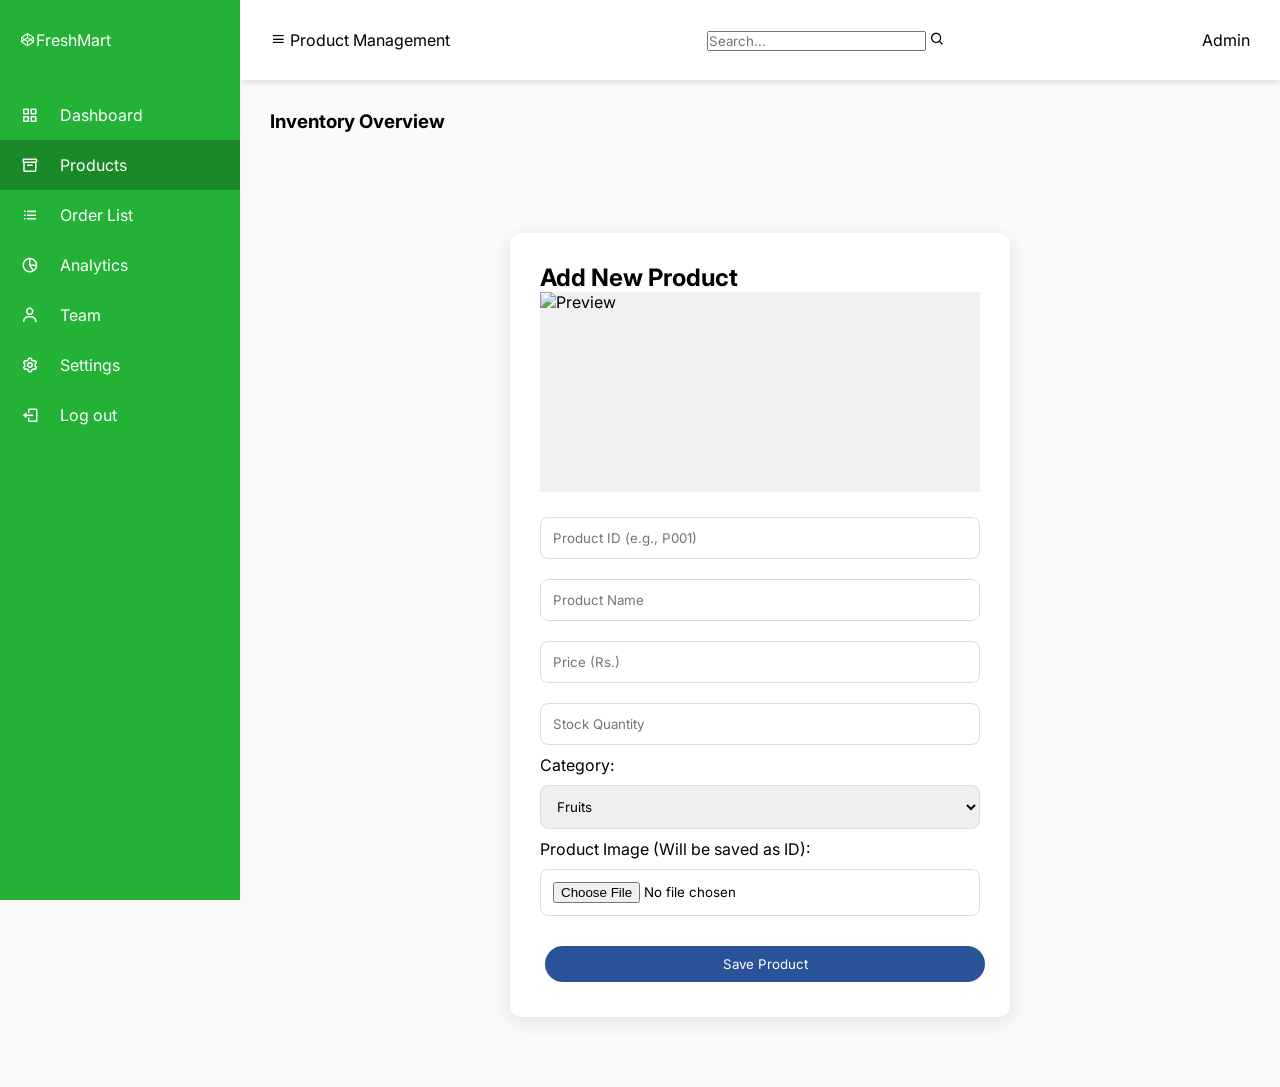
==== add-product.html @ e8dd7d20 "Update files" ====
<!DOCTYPE html>
<html lang="en">
<head>
    <meta charset="UTF-8">
    <meta name="viewport" content="width=device-width, initial-scale=1.0">
    <title>FreshMart | Product Management</title>
    <link rel="stylesheet" href="admin.css">
    <link href='https://unpkg.com/boxicons@2.1.4/css/boxicons.min.css' rel='stylesheet'>
</head>
<body>
    <div class="sidebar">
        <div class="logo-details">
            <i class='bx bxl-codepen'></i>
            <span class="logo_name">FreshMart</span>
        </div>
        <ul class="nav-links">
            <li><a href="admin.html"><i class='bx bx-grid-alt'></i><span class="links_name">Dashboard</span></a></li>
            <li><a href="admin_product.html" class="active"><i class='bx bx-box'></i><span class="links_name">Products</span></a></li>
            <li><a href="#"><i class='bx bx-list-ul'></i><span class="links_name">Order List</span></a></li>
            <li><a href="#"><i class='bx bx-pie-chart-alt-2'></i><span class="links_name">Analytics</span></a></li>
            <li><a href="#"><i class='bx bx-user'></i><span class="links_name">Team</span></a></li>
            <li><a href="#"><i class='bx bx-cog'></i><span class="links_name">Settings</span></a></li>
            <li class="log_out"><a href="#"><i class='bx bx-log-out'></i><span class="links_name">Log out</span></a></li>
        </ul>
    </div>

    <section class="home-section">
        <nav>
            <div class="sidebar-button">
                <i class='bx bx-menu sidebarBtn'></i>
                <span class="dashboard">Product Management</span>
            </div>
            <div class="search-box">
                <input type="text" placeholder="Search...">
                <i class='bx bx-search'></i>
            </div>
            <div class="profile-details">
                <span class="admin_name">Admin</span>
            </div>
        </nav>

        <div class="home-content">
            <h3>Inventory Overview</h3>
        </div>

        <div class="home-content">
            <div class="admin-form">
                <h2>Add New Product</h2>
                <div class="preview-box">
                    <img id="imgPreview" src="" alt="Preview">
                </div>

                <form id="productForm">
                    <input type="text" id="pId" placeholder="Product ID (e.g., P001)" required>
                    <input type="text" id="pName" placeholder="Product Name" required>
                    <input type="number" id="pPrice" placeholder="Price (Rs.)" required>
                    <input type="number" id="pStock" placeholder="Stock Quantity" required>

                    <label>Category:</label>
                    <select id="pCategory">
                        <option value="fruits">Fruits</option>
                        <option value="vegetables">Vegetables</option>
                        <option value="dairy">Dairy</option>
                        <option value="frozen_food">Frozen Food</option>
                        <option value="grocery">Grocery</option>
                    </select>

                    <label>Product Image (Will be saved as ID):</label>
                    <input type="file" id="pImage" accept="image/*" required>

                    <button type="submit" class="category-btn active" style="width:100%; margin-top:20px;">Save Product</button>
                </form>
            </div>
        </div>
    </section>

    <script src="admin.js"></script>
</body>
</html>
---- admin.css ----
@import url('https://fonts.googleapis.com/css2?family=Inter:wght@300;400;500;600;700&display=swap');

* {
  margin: 0;
  padding: 0;
  box-sizing: border-box;
  font-family: 'Inter', sans-serif;
}

:root {
  --primary: #61f377;
  --bg-color: #f8fafc;
  --sidebar-color: #23b236;
  --hover-color: #1a8a29;
  --text-white: #ffffff;
  --card-shadow: 0 4px 6px -1px rgb(0 0 0 / 0.1);
}

body {
  background: var(--bg-color);
}

.sidebar {
  position: fixed;
  height: 100%;
  width: 240px;
  background: var(--sidebar-color);
  transition: all 0.5s ease;
  z-index: 100;
}

.sidebar.active {
  width: 60px;
}

.sidebar .logo-details {
  height: 80px;
  display: flex;
  align-items: center;
  padding: 0 20px;
  color: var(--text-white);
}

.sidebar .nav-links {
  margin-top: 10px;
}

.sidebar .nav-links li {
  position: relative;
  list-style: none;
  height: 50px;
}

.sidebar .nav-links li a {
  height: 100%;
  width: 100%;
  display: flex;
  align-items: center;
  text-decoration: none;
  color: #ffffff;
  transition: all 0.3s ease;
}

/* Active and Hover states */
.sidebar .nav-links li a.active,
.sidebar .nav-links li a:hover {
  background: var(--hover-color);
  color: var(--text-white);
}

.sidebar .nav-links li i {
  min-width: 60px;
  text-align: center;
  font-size: 18px;
}

.home-section {
  position: relative;
  background: var(--bg-color);
  min-height: 100vh;
  left: 240px;
  width: calc(100% - 240px);
  transition: all 0.5s ease;
}

.sidebar.active ~ .home-section {
  width: calc(100% - 60px);
  left: 60px;
}

nav {
  display: flex;
  justify-content: space-between;
  height: 80px;
  background: #fff;
  align-items: center;
  padding: 0 30px;
  box-shadow: var(--card-shadow);
}

.home-content {
  padding: 30px;
}

.overview-boxes {
  display: flex;
  gap: 20px;
  flex-wrap: wrap;
}

.box {
  background: #fff;
  padding: 20px;
  border-radius: 12px;
  box-shadow: var(--card-shadow);
  width: calc(100% / 4 - 15px);
  display: flex;
  align-items: center;
  justify-content: space-between;
}

.box .box-topic {
  font-size: 14px;
  font-weight: 500;
  color: #0b9c0b;
}

.box .number {
  font-size: 24px;
  font-weight: 700;
  margin-top: 5px;
}

.container {
    width: 300px;
    height: 100px;
    padding: 30px;
    background: white;
    border-radius: 10px;
    text-align: center;
    box-shadow: 0 5px 15px rgba(0,0,0,0.05);
    margin: 50px auto;
}

/* CATEGORIES */
.categories{
    text-align:center;
}

.category-btn{
    padding:10px 25px;
    margin:5px;
    border:none;
    border-radius:25px;
    cursor:pointer;
    background:#e0e0e0;
    transition:0.3s;
}

.category-btn:hover,
.category-btn.active{
    background:#2a5298;
    color:white;
}
/* Suggested additions to make the form look like your site */
.admin-form {
    max-width: 500px;
    margin: 40px auto;
    background: white;
    padding: 30px;
    border-radius: 12px;
    box-shadow: 0 5px 20px rgba(0,0,0,0.1);
}

.admin-form input, 
.admin-form select {
    width: 100%;
    padding: 12px;
    margin: 10px 0;
    border: 1px solid #ddd;
    border-radius: 8px;
}

.preview-box img {
    max-width: 100%;
    height: 200px;
    object-fit: contain;
    background: #f1f1f1;
    display: block;
    margin-bottom: 15px;
}
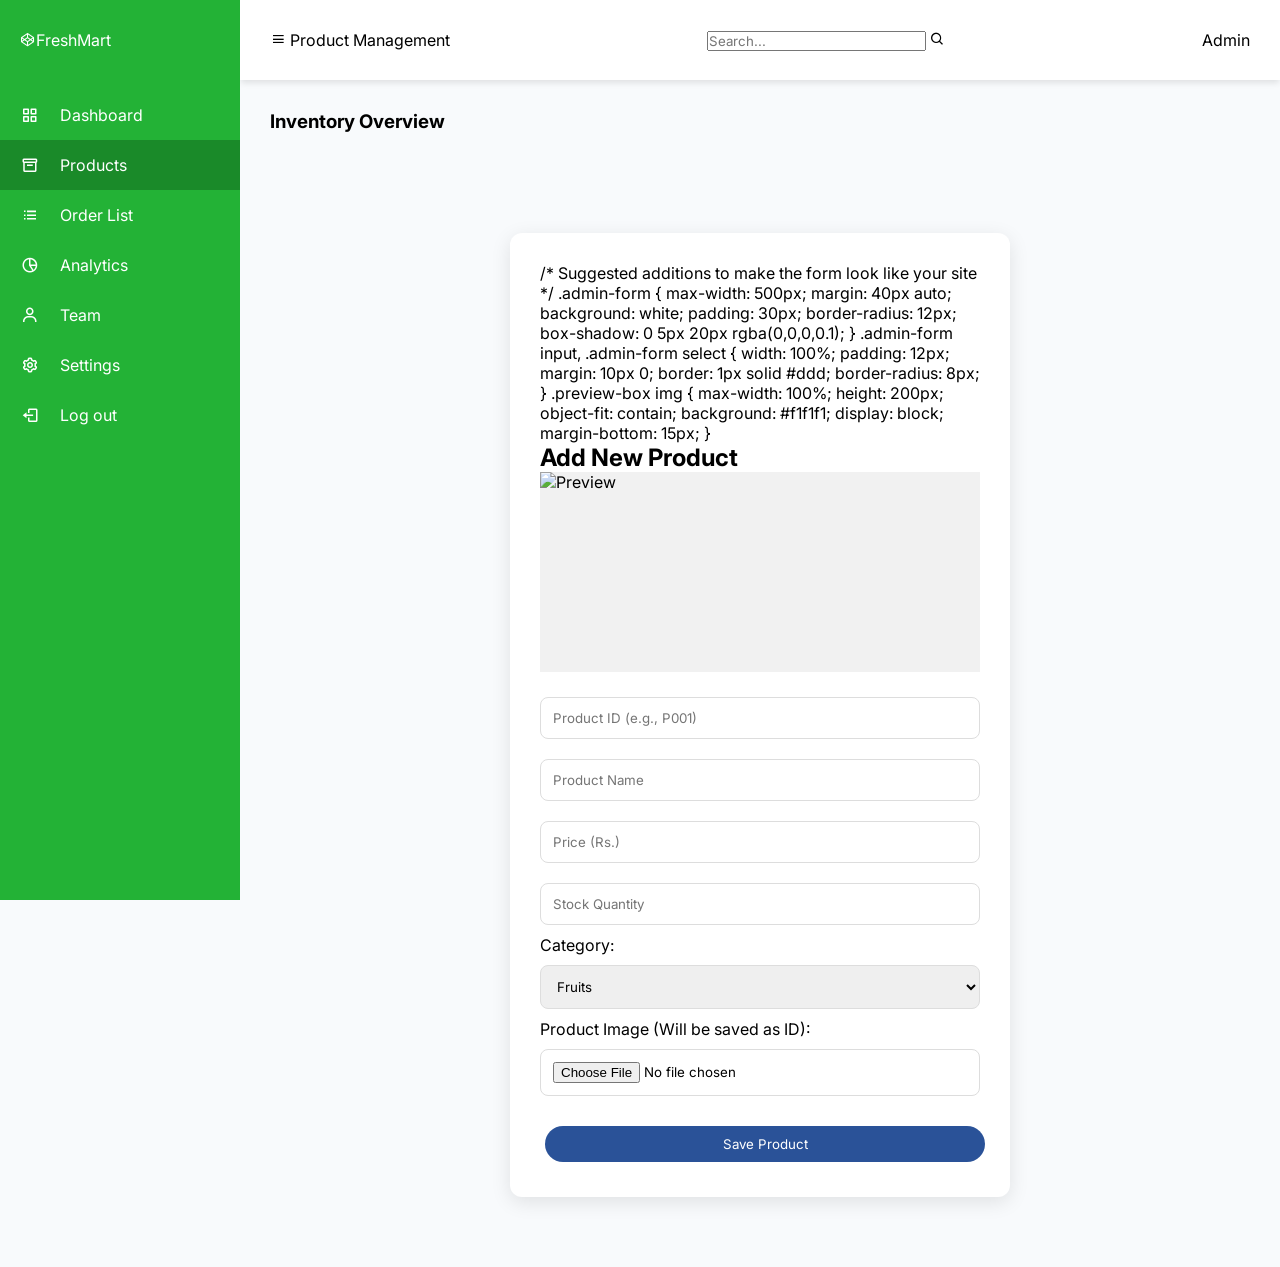
==== commit ad6ecc35: "Update add-product.html" ====
--- a/add-product.html
+++ b/add-product.html
@@ -44,7 +44,33 @@
         </div>
 
         <div class="home-content">
-            <div class="admin-form">
+            <div class="admin-form">/* Suggested additions to make the form look like your site */
+.admin-form {
+    max-width: 500px;
+    margin: 40px auto;
+    background: white;
+    padding: 30px;
+    border-radius: 12px;
+    box-shadow: 0 5px 20px rgba(0,0,0,0.1);
+}
+
+.admin-form input, 
+.admin-form select {
+    width: 100%;
+    padding: 12px;
+    margin: 10px 0;
+    border: 1px solid #ddd;
+    border-radius: 8px;
+}
+
+.preview-box img {
+    max-width: 100%;
+    height: 200px;
+    object-fit: contain;
+    background: #f1f1f1;
+    display: block;
+    margin-bottom: 15px;
+}
                 <h2>Add New Product</h2>
                 <div class="preview-box">
                     <img id="imgPreview" src="" alt="Preview">
